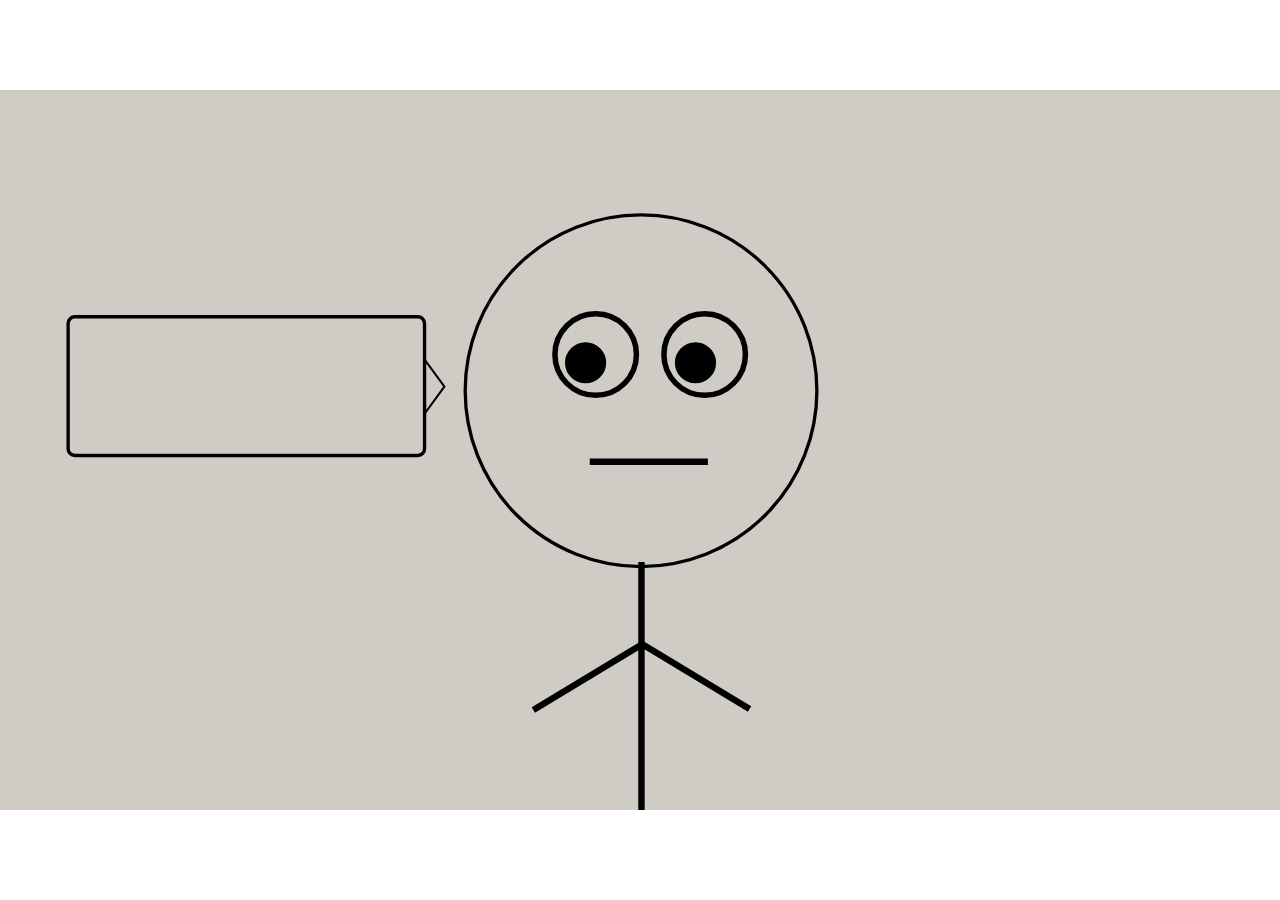
==== index.html @ bff21856 "Placeholders added" ====
<!DOCTYPE html>
<html lang="DA">

<head>
    <meta charset="utf-8">
    <meta name="viewport" content="width=device-width, initial-scale=1.0">
    <link rel="stylesheet" href="style.css">
    <title>Sex & Samfund - Gruppe 12</title>
</head>

<body>
    <div id="screen">
        <div id="start_screen">
        </div>
        <div id="settings_screen">
        </div>
        <div id="game_screen">
            <div id="character"></div>
            <div id="boble_1"></div>
            <div id="boble_2"></div>
            <div id="boble_3"></div>
            <div id="boble_4"></div>
            <div id="timer"></div>
            <div id="snak_o_meter"></div>
        </div>
        <div id="gameover_screen">
        </div>
        <div id="levelcomplete_screen">
        </div>
    </div>
</body>

</html>
---- style.css ----
html,
body {
    margin: 0;
    padding: 0;
    height: 100vh;
}

#screen {
    /* @see https://stackoverflow.com/a/20593342/1155596 */
    width: 100vw;
    height: 56.25vw;
    max-height: 100vh;
    max-width: 177.78vh;
    margin: auto;
    position: absolute;
    top: 0;
    bottom: 0;
    left: 0;
    right: 0;
    overflow: hidden;
    background-color: #CFCCC6;
}

img {
    width: 100%;
}

.hidden {
    display: none;
}

#character {
    background-image: url(elements/boy.svg);
    background-size: cover;
    height: 90%;
    width: 30%;
    position: absolute;
    top: 15%;
    left: 35%;
}

#boble_1 {
    background-image: url(elements/boble_left.svg);
    background-size: cover;
    height: 23%;
    width: 30%;
    position: absolute;
    top: 30%;
    left: 5%;
}

#boble_2 {
    background-image: url(elements/boble_left.svg);
}

#boble_3 {
    background-image: url(elements/boble_right.svg);
}

#boble_4 {
    background-image: url(elements/boble_right.svg);
}
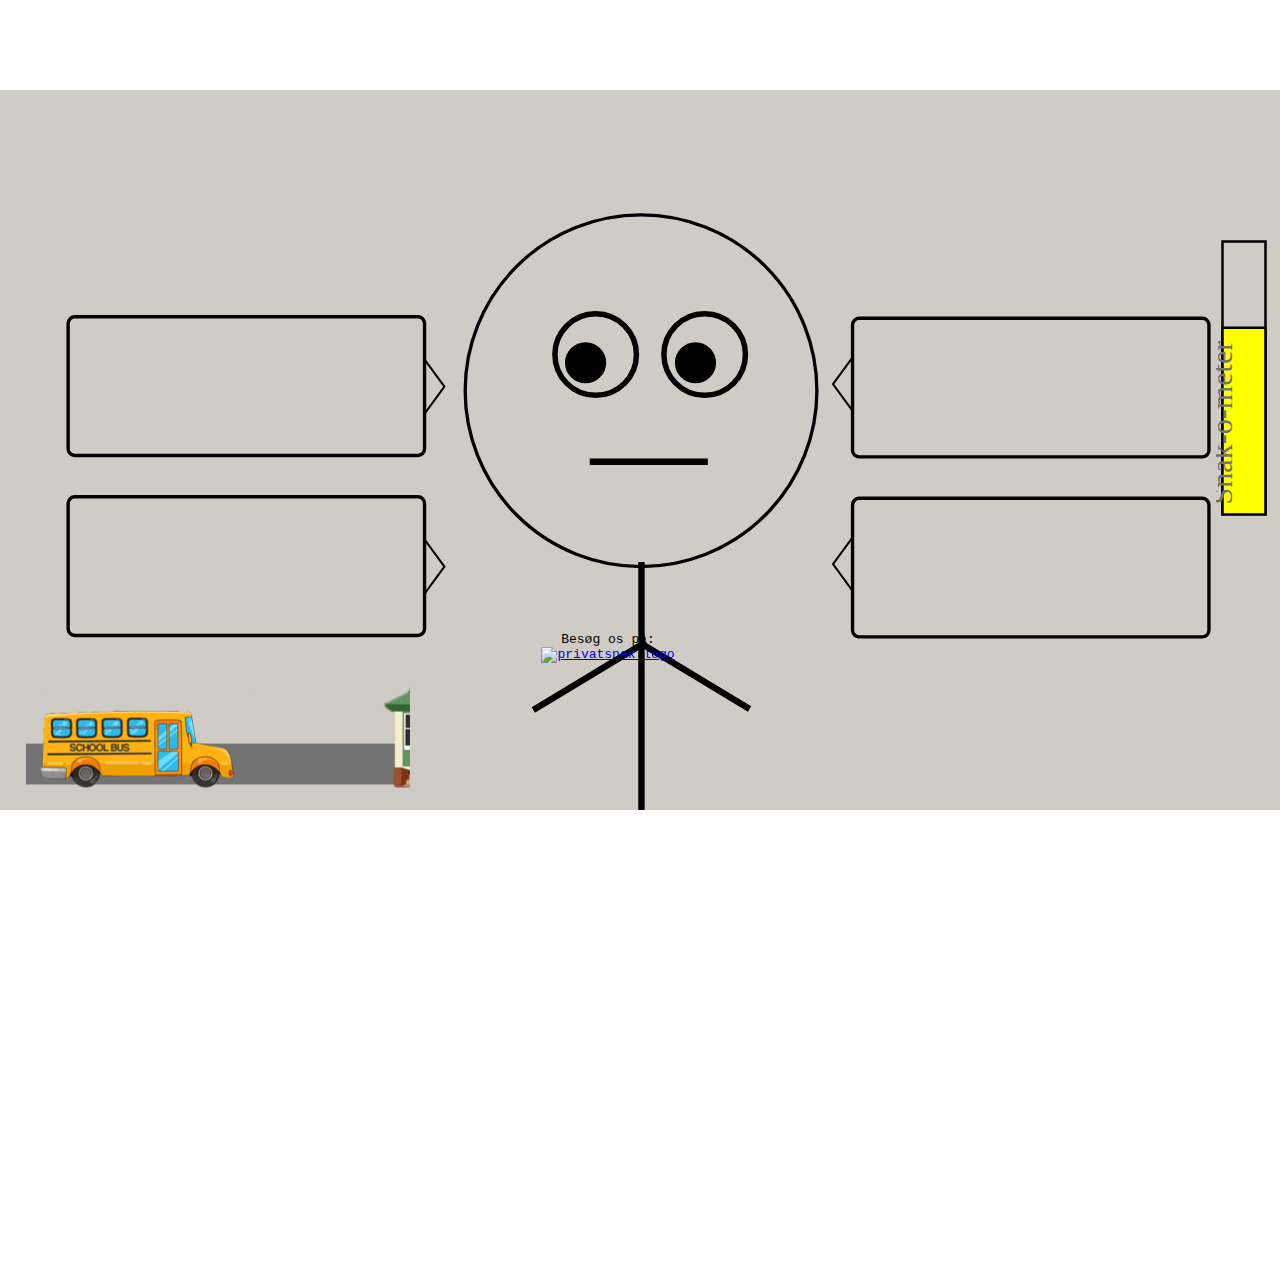
==== commit 8eaf1fff: "test" ====
--- a/index.html
+++ b/index.html
@@ -5,15 +5,13 @@
     <meta charset="utf-8">
     <meta name="viewport" content="width=device-width, initial-scale=1.0">
     <link rel="stylesheet" href="style.css">
-    <title>Sex & Samfund - Gruppe 12</title>
+    <title>Sex &amp; Samfund - Gruppe 12</title>
 </head>
 
 <body>
     <div id="screen">
-        <div id="start_screen">
-        </div>
-        <div id="settings_screen">
-        </div>
+
+
         <div id="game_screen">
             <div id="character"></div>
             <div id="boble_1"></div>
@@ -22,12 +20,84 @@
             <div id="boble_4"></div>
             <div id="timer"></div>
             <div id="snak_o_meter"></div>
+
+
         </div>
-        <div id="gameover_screen">
+
+
+        <div id="about_screen">
+            <div id="next" class="click"></div>
         </div>
-        <div id="levelcomplete_screen">
+
+
+        <div id="start_screen">
+            <div id="play_but" class="click"></div>
+            <div id="settings_but" class="click"></div>
+            <div id="visit_us1">
+                Besøg os på:
+                <a href="http://privatsnak.dk/">
+                    <img src="elements/privatsnaklogo.svg" alt="privatsnak logo" height="42" width="42" target="_blank">
+                </a>
+
+
+                <!--       <a href="http://privatsnak.dk/" target="_blank">Besøg os på privatsnak.dk</a>-->
+
+
+            </div>
+        </div>
+
+
+
+
+
+        <div id="settings_screen" class="hidden">
+            <div id="music" class="click on"></div>
+            <div id="sfx" class="click on"></div>
+            <div id="settings_exit" class="click"></div>
+        </div>
+
+
+        <div id="gameover_screen" class="hidden">
+            <div id="playagain1" class="click"></div>
+            <div id="visit_us2">
+                Besøg os på:
+                <a href="http://privatsnak.dk/">
+                    <img src="elements/privatsnaklogo.svg" alt="privatsnak logo" height="42" width="42">
+                </a>
+
+
+                <!--       <a href="http://privatsnak.dk/" target="_blank">Besøg os på privatsnak.dk</a>-->
+            </div>
+        </div>
+
+
+
+        <div id="levelcomplete_screen" class="hidden">
+            <div id="playagain2" class="click"></div>
+            <div id="visit_us3">
+                Besøg os på:
+                <a href="http://privatsnak.dk/">
+                    <img src="elements/privatsnaklogo.svg" alt="privatsnak logo" height="42" width="42" target="_blank">
+                </a>
+
+
+                <!--       <a href="http://privatsnak.dk/" target="_blank">Besøg os på privatsnak.dk</a>-->
+
+
+            </div>
         </div>
     </div>
+
+
+    <audio src="elements/music_01.mp3" id="myMusic"></audio>
+
+
+    <audio src="elements/click.mp3" id="sfx1"></audio>
+
+    <audio src="elements/meow.mp3" id="sfx2"></audio>
+
+
+    <script src="script.js"></script>
 </body>
 
 </html>
--- a/style.css
+++ b/style.css
@@ -3,6 +3,9 @@
     margin: 0;
     padding: 0;
     height: 100vh;
+    width: 100vw;
+
+    padding: 10% 45%;
 }
 
 #screen {
@@ -29,6 +32,11 @@
     display: none;
 }
 
+
+#game_screen {}
+
+
+
 #character {
     background-image: url(elements/boy.svg);
     background-size: cover;
@@ -51,12 +59,315 @@
 
 #boble_2 {
     background-image: url(elements/boble_left.svg);
+    background-size: cover;
+    height: 23%;
+    width: 30%;
+    position: absolute;
+    top: 55%;
+    left: 5%;
 }
 
 #boble_3 {
     background-image: url(elements/boble_right.svg);
+    background-size: cover;
+    height: 23%;
+    width: 30%;
+    position: absolute;
+    top: 30%;
+    left: 65%;
 }
 
 #boble_4 {
     background-image: url(elements/boble_right.svg);
-}
+    background-size: cover;
+    height: 23%;
+    width: 30%;
+    position: absolute;
+    top: 55%;
+    left: 65%;
+}
+
+
+/*ANNALEES KODE*/
+
+.fade_out {
+    animation-name: fade_out_kf;
+    animation-duration: 1s;
+    animation-iteration-count: 1;
+    animation-fill-mode: forwards;
+}
+
+
+@keyframes fade_out_kf {
+
+    0% {
+        opacity: 1;
+    }
+
+    100% {
+        opacity: 0;
+    }
+}
+
+
+.hide {
+    display: none;
+}
+
+
+.click {
+    cursor: pointer;
+}
+
+
+#snak_o_meter {
+    background-image: url(elements/Snak-o-meter.svg);
+    background-size: cover;
+    height: 40%;
+    width: 4%;
+    position: absolute;
+    top: 20%;
+    left: 95%;
+
+}
+
+
+
+
+#timer {
+
+    background-image: url(elements/Timer.svg);
+    background-size: cover;
+    height: 23%;
+    width: 30%;
+    position: absolute;
+    top: 75%;
+    left: 2%;
+
+
+}
+
+
+#start_screen {
+
+    position: absolute;
+    top: 0;
+    left: 0;
+    width: 100%;
+    height: 100%;
+    background-image: url(elements/startskaerm.svg);
+    background-size: 100%;
+
+
+}
+
+
+
+#play_but {
+
+    position: absolute;
+    top: 40%;
+    left: 40%;
+    width: 15%;
+    height: 10%;
+    background-image: url(elements/americaplaybutton.svg);
+    background-size: 100%;
+
+}
+
+#settings_but {
+
+    position: absolute;
+    top: 60%;
+    left: 40%;
+    width: 15%;
+    height: 10%;
+    background-image: url(elements/settingsknap.svg);
+    background-size: 100%;
+
+}
+
+#visit_us1 {
+
+    position: absolute;
+    top: 70%;
+    left: 40%;
+    width: 15%;
+    height: 10%;
+    font-family: monospace;
+    text-align: center;
+    padding-top: 3%;
+
+
+
+}
+
+
+#settings_screen {
+
+    position: absolute;
+    top: 15%;
+    left: 13%;
+    width: 70%;
+    height: 65%;
+    background-image: url(elements/settingsupdated.svg);
+    background-size: 100%;
+
+}
+
+
+#music {
+    position: absolute;
+    top: 37%;
+    width: 4%;
+    height: 8%;
+    background-image: url(elements/settingsroedknap.svg);
+    background-size: 100%;
+
+}
+
+#sfx {
+
+    position: absolute;
+    top: 59%;
+    width: 4%;
+    height: 8%;
+    background-image: url(elements/settingsroedknap.svg);
+    background-size: 100%;
+}
+
+
+.on {
+
+
+    left: 78%;
+}
+
+.off {
+
+
+    left: 63%;
+}
+
+
+#settings_exit {
+    position: absolute;
+    top: 7%;
+    left: 90%;
+    width: 4%;
+    height: 9%;
+    background-image: url(elements/exitknap.svg);
+    background-size: 100%;
+
+
+}
+
+
+#about_screen {
+
+    position: absolute;
+    top: 10%;
+    left: 6%;
+    width: 90%;
+    height: 75%;
+    background-image: url(elements/aboutskaerm.svg);
+    background-size: 100%;
+
+}
+
+
+#next {
+
+    position: absolute;
+    top: 70%;
+    left: 41%;
+    width: 15%;
+    height: 11.5%;
+    background-image: url(elements/americaplaybutton.svg);
+    background-size: 100%;
+
+}
+
+
+
+
+#gameover_screen {
+
+    position: absolute;
+    top: 0;
+    left: 0;
+    width: 100%;
+    height: 100%;
+    background-image: url(elements/gameoverskaerm.svg);
+    background-size: 100%;
+
+}
+
+#visit_us2 {
+
+    position: absolute;
+    top: 70%;
+    left: 40%;
+    width: 15%;
+    height: 10%;
+    font-family: monospace;
+    text-align: center;
+    padding-top: 3%;
+
+
+
+}
+
+#playagain1 {
+    position: absolute;
+    top: 50%;
+    left: 40%;
+    width: 15%;
+    height: 10%;
+    background-image: url(elements/playagainknap.svg);
+    background-size: 100%;
+
+}
+
+
+#levelcomplete_screen {
+
+    position: absolute;
+    top: 0;
+    left: 0;
+    width: 100%;
+    height: 100%;
+    background-image: url(elements/vinderskaerm.svg);
+    background-size: 100%;
+
+}
+
+#visit_us3 {
+
+    position: absolute;
+    top: 70%;
+    left: 40%;
+    width: 15%;
+    height: 10%;
+    font-family: monospace;
+    text-align: center;
+    padding-top: 3%;
+
+
+
+}
+
+#playagain2 {
+    position: absolute;
+    top: 50%;
+    left: 40%;
+    width: 15%;
+    height: 11.5%;
+    background-image: url(elements/playagainknap.svg);
+    background-size: 100%;
+
+}
+
+
+
+/*ANNALEES KODE SLUT*/
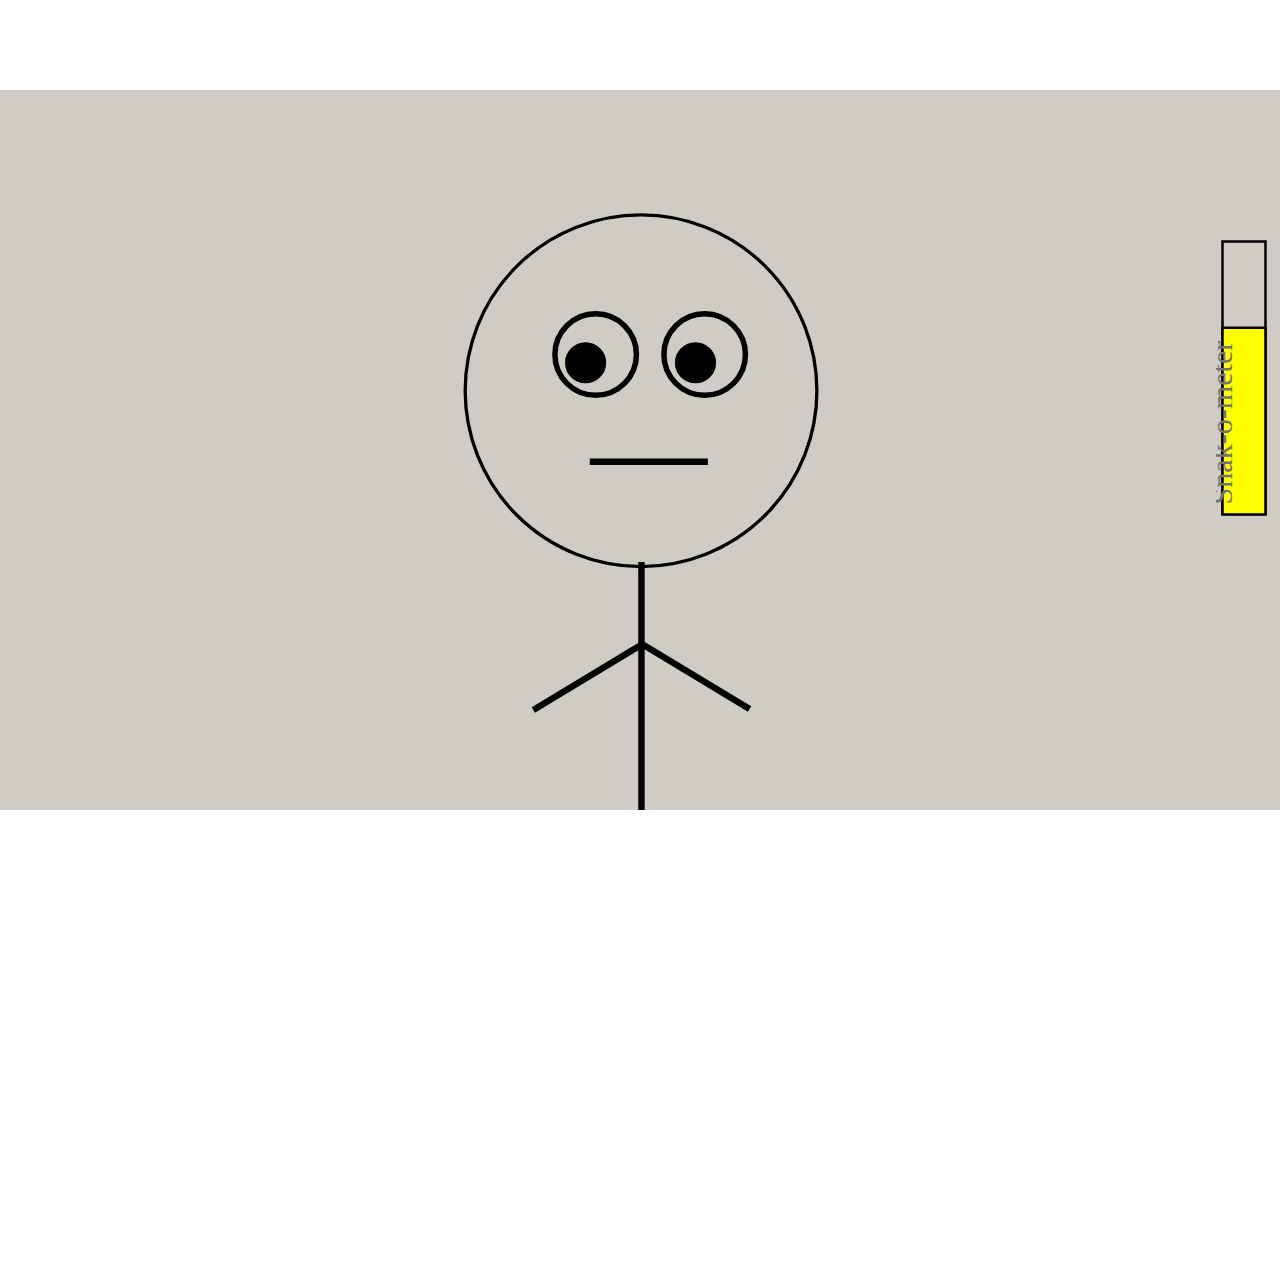
==== commit 2dc01786: "Lyd- og musik-forslag indsat, dokumentationssite opdateret med påbegyndt assetliste" ====
--- a/index.html
+++ b/index.html
@@ -10,93 +10,80 @@
 
 <body>
     <div id="screen">
-
+        <div id="screen_background"></div>
 
         <div id="game_screen">
+
             <div id="character"></div>
-            <div id="boble_1"></div>
-            <div id="boble_2"></div>
-            <div id="boble_3"></div>
-            <div id="boble_4"></div>
-            <div id="timer"></div>
-            <div id="snak_o_meter"></div>
+            <div id="mouth" class="mouth_3"></div>
+            <div id="table"></div>
+            <div id="triangle_1" class="triangle"></div>
+            <div id="triangle_2" class="triangle"></div>
+            <div id="triangle_3" class="triangle"></div>
+            <div id="triangle_4" class="triangle"></div>
 
-
+            <div id="mom_bubble_container" class="mom_start"></div>
+            <div id="bubbles">
+                <div id="bubble_container_1" class="bubble_container click bubble_1"></div>
+                <div id="bubble_container_2" class="bubble_container click bubble_1"></div>
+                <div id="bubble_container_3" class="bubble_container click bubble_1"></div>
+                <div id="bubble_container_4" class="bubble_container click bubble_1"></div>
+            </div>
+            <div id="house"></div>
+            <div id="bus" class="bus_1"></div>
+            <div id="snak_o_meter" class="points_6"></div>
         </div>
 
 
-        <div id="about_screen">
-            <div id="next" class="click"></div>
+        <div id="pop_screen"></div>
+        <div id="about_screen" class="hidden">
+            <div id="about_text"></div>
+            <div id="play_boy" class="click"></div>
+            <div id="play_girl" class="click"></div>
         </div>
 
 
-        <div id="start_screen">
-            <div id="play_but" class="click"></div>
-            <div id="settings_but" class="click"></div>
-            <div id="visit_us1">
-                Besøg os på:
-                <a href="http://privatsnak.dk/">
-                    <img src="elements/privatsnaklogo.svg" alt="privatsnak logo" height="42" width="42" target="_blank">
-                </a>
-
-
-                <!--       <a href="http://privatsnak.dk/" target="_blank">Besøg os på privatsnak.dk</a>-->
-
-
-            </div>
+        <div id="start_elements">
+            <div id="title"></div>
+            <div id="play_but" class="click button"></div>
+            <div id="settings_but" class="click button"></div>
+            <div id="visit_but" class="click logo_link button"><a href="http://privatsnak.dk/" target="_blank"></a></div>
+            <div class="logo click logo_link"><a href="http://privatsnak.dk/" target="_blank"></a></div>
         </div>
 
 
-
-
-
-        <div id="settings_screen" class="hidden">
-            <div id="music" class="click on"></div>
-            <div id="sfx" class="click on"></div>
-            <div id="settings_exit" class="click"></div>
+        <div id="settings_elements" class="hidden">
+            <div id="settings"></div>
+            <div id="music" class="click on button"></div>
+            <div id="sfx" class="click on button"></div>
+            <div id="settings_exit button" class="click"></div>
+            <div class="logo click logo_link"><a href="http://privatsnak.dk/" target="_blank"></a></div>
         </div>
 
 
-        <div id="gameover_screen" class="hidden">
-            <div id="playagain1" class="click"></div>
-            <div id="visit_us2">
-                Besøg os på:
-                <a href="http://privatsnak.dk/">
-                    <img src="elements/privatsnaklogo.svg" alt="privatsnak logo" height="42" width="42">
-                </a>
-
-
-                <!--       <a href="http://privatsnak.dk/" target="_blank">Besøg os på privatsnak.dk</a>-->
-            </div>
+        <div id="gameover_elements" class="hidden">
+            <div id="gameover_text"></div>
+            <div id="gameover_play_again" class="click button"></div>
+            <div id="gameover_visit_but" class="click logo_link button"><a href="http://privatsnak.dk/" target="_blank"></a></div>
         </div>
 
+        <div id="levelcomplete_elements" class="hidden">
+            <div id="levelcomplete_text"></div>
+            <div id="levelcomplete_play_again" class="click button"></div>
+            <div id="levelcomplete_visit_but" class="click logo_link button"><a href="http://privatsnak.dk/" target="_blank"></a></div>
 
-
-        <div id="levelcomplete_screen" class="hidden">
-            <div id="playagain2" class="click"></div>
-            <div id="visit_us3">
-                Besøg os på:
-                <a href="http://privatsnak.dk/">
-                    <img src="elements/privatsnaklogo.svg" alt="privatsnak logo" height="42" width="42" target="_blank">
-                </a>
-
-
-                <!--       <a href="http://privatsnak.dk/" target="_blank">Besøg os på privatsnak.dk</a>-->
-
-
-            </div>
         </div>
     </div>
 
+    <div id="audio">
+        <audio src="elements/bgmusik.mp3" id="myMusic"></audio>
+        <audio src="elements/click.mp3" id="click"></audio>
+        <audio src="elements/morgisper.mp3" id="sfx1"></audio>
+        <audio src="elements/drenghmm.mp3" id="sfx2"></audio>
+        <audio src="elements/bus1.mp3" id="gosound"></audio>
+        <audio src="elements/bus2.mp3" id="winsound"></audio>
 
-    <audio src="elements/music_01.mp3" id="myMusic"></audio>
-
-
-    <audio src="elements/click.mp3" id="sfx1"></audio>
-
-    <audio src="elements/meow.mp3" id="sfx2"></audio>
-
-
+    </div>
     <script src="script.js"></script>
 </body>
 
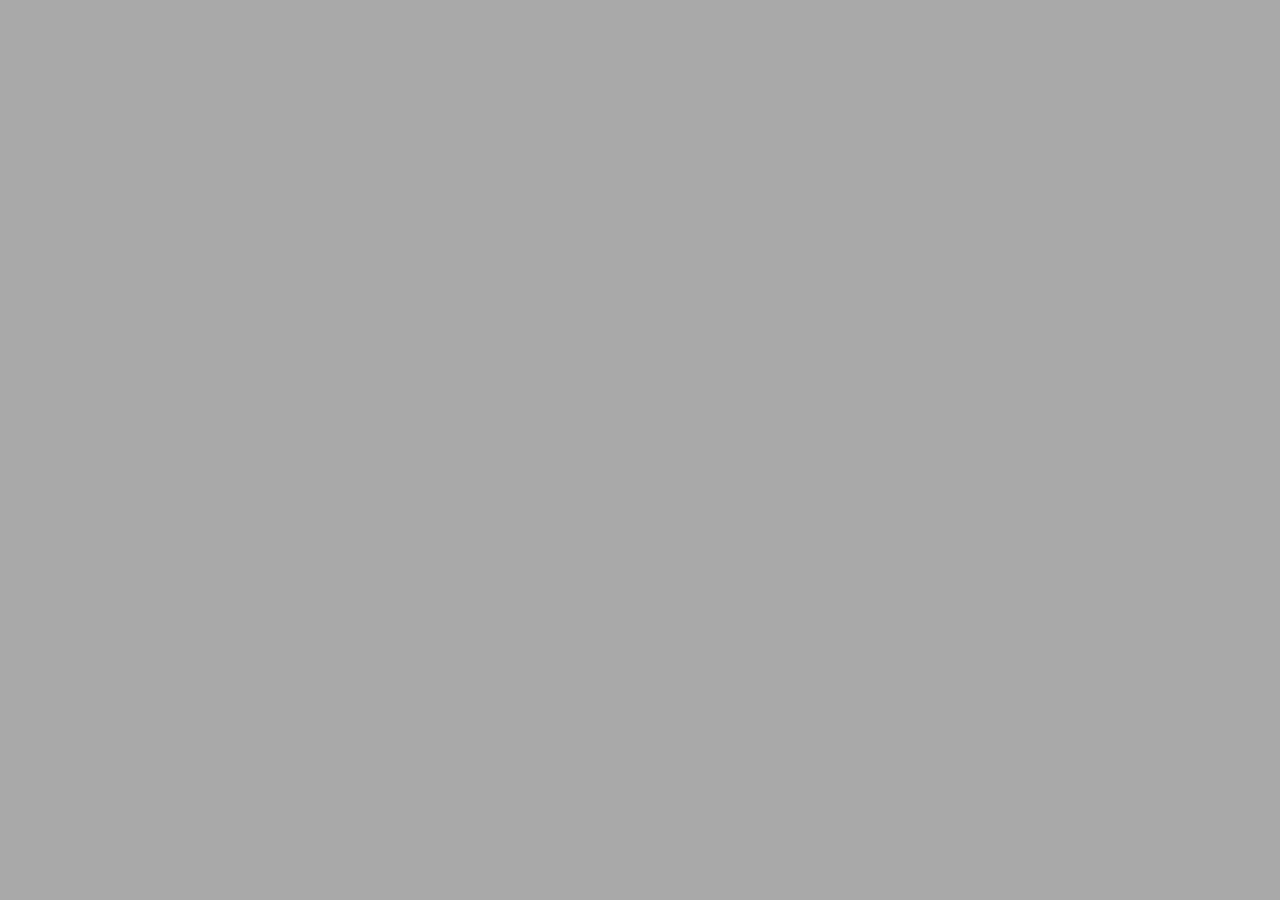
==== commit 4ab192b9: "Hover on buttons, more "intimate" answers" ====
--- a/index.html
+++ b/index.html
@@ -5,6 +5,15 @@
     <meta charset="utf-8">
     <meta name="viewport" content="width=device-width, initial-scale=1.0">
     <link rel="stylesheet" href="style.css">
+    <meta name="robots" content="noindex">
+
+    <link rel="apple-touch-icon" sizes="180x180" href="elements/apple-touch-icon.png">
+    <link rel="icon" type="image/png" sizes="32x32" href="elements/favicon-32x32.png">
+    <link rel="icon" type="image/png" sizes="16x16" href="elements/favicon-16x16.png">
+    <meta name="msapplication-TileColor" content="#da532c">
+    <meta name="theme-color" content="#ffffff">
+
+
     <title>Sex &amp; Samfund - Gruppe 12</title>
 </head>
 
@@ -38,12 +47,12 @@
         <div id="pop_screen"></div>
         <div id="about_screen" class="hidden">
             <div id="about_text"></div>
-            <div id="play_boy" class="click"></div>
-            <div id="play_girl" class="click"></div>
+            <div id="play_boy" class="click button"></div>
+            <div id="play_girl" class="click button"></div>
         </div>
 
 
-        <div id="start_elements">
+        <div id="start_elements" class="hidden">
             <div id="title"></div>
             <div id="play_but" class="click button"></div>
             <div id="settings_but" class="click button"></div>
@@ -56,7 +65,7 @@
             <div id="settings"></div>
             <div id="music" class="click on button"></div>
             <div id="sfx" class="click on button"></div>
-            <div id="settings_exit button" class="click"></div>
+            <div id="settings_exit" class="click button"></div>
             <div class="logo click logo_link"><a href="http://privatsnak.dk/" target="_blank"></a></div>
         </div>
 
--- a/style.css
+++ b/style.css
@@ -1,11 +1,12 @@
+/* HTML */
+
 html,
 body {
     margin: 0;
     padding: 0;
     height: 100vh;
     width: 100vw;
-
-    padding: 10% 45%;
+    background-color: darkgrey;
 }
 
 #screen {
@@ -21,72 +22,364 @@
     left: 0;
     right: 0;
     overflow: hidden;
-    background-color: #CFCCC6;
+}
+
+#screen_background {
+    height: 100%;
+    width: 100%;
+    background-image: url("elements/game_background.svg");
+    background-size: cover;
+    opacity: 0.8;
 }
 
 img {
     width: 100%;
 }
 
+/* MAIN CLASSES */
+
 .hidden {
     display: none;
 }
 
-
-#game_screen {}
-
-
+.click {
+    cursor: pointer;
+}
+
+/* STATIC GAME ELEMENTS */
 
 #character {
-    background-image: url(elements/boy.svg);
-    background-size: cover;
-    height: 90%;
+    background-size: contain;
+    background-repeat: no-repeat;
+    height: 60%;
     width: 30%;
     position: absolute;
     top: 15%;
     left: 35%;
 }
 
-#boble_1 {
-    background-image: url(elements/boble_left.svg);
-    background-size: cover;
+.boy {
+    background-image: url(elements/character_boy.svg);
+}
+
+.girl {
+    background-image: url(elements/character_girl.svg);
+}
+
+#table {
+    background-image: url(elements/table.svg);
+    background-size: contain;
+    height: 40%;
+    width: 80%;
+    position: absolute;
+    bottom: -1%;
+    left: 10%;
+    background-repeat: no-repeat;
+}
+
+.triangle {
+    background-size: contain;
+    background-repeat: no-repeat;
+    height: 6%;
+    width: 6%;
+    position: absolute;
+}
+
+#triangle_1 {
+    background-image: url(elements/triangle_left.svg);
+    top: 35%;
+    left: 25%;
+}
+
+#triangle_2 {
+    background-image: url(elements/triangle_left.svg);
+    top: 62%;
+    left: 25%;
+}
+
+#triangle_3 {
+    background-image: url(elements/triangle_right.svg);
+    top: 35%;
+    right: 25%;
+}
+
+#triangle_4 {
+    background-image: url(elements/triangle_right.svg);
+    top: 62%;
+    right: 25%;
+}
+
+/* MOUTHS */
+
+#mouth {
+    background-size: contain;
+    background-repeat: no-repeat;
+    height: 5%;
+    width: 10%;
+    position: absolute;
+    top: 42%;
+    left: 44%;
+}
+
+.mouth_1 {
+    background-image: url(elements/mouth_1.svg);
+}
+
+.mouth_2 {
+    background-image: url(elements/mouth_2.svg);
+}
+
+.mouth_3 {
+    background-image: url(elements/mouth_3.svg);
+}
+
+.mouth_4 {
+    background-image: url(elements/mouth_4.svg);
+}
+
+.mouth_5 {
+    background-image: url(elements/mouth_5.svg);
+}
+
+/* MOM BUBBLES */
+
+#mom_bubble_container {
+    background-size: contain;
+    background-repeat: no-repeat;
+    height: 15%;
+    width: 36%;
+    position: absolute;
+    top: 0;
+    left: 32%;
+}
+
+.mom_start {
+    background-image: url(elements/mom_start.svg);
+}
+
+.mom_bubble_1 {
+    background-image: url(elements/mom_1.svg);
+}
+
+.mom_bubble_2 {
+    background-image: url(elements/mom_2.svg);
+}
+
+.mom_bubble_3 {
+    background-image: url(elements/mom_3.svg);
+}
+
+
+/* TEXT BUBBLES */
+
+.bubble_container {
+    background-size: contain;
+    background-repeat: no-repeat;
+    height: 20%;
+    width: 28%;
+    position: absolute;
+}
+
+#bubble_container_1 {
+    top: 16%;
+    left: 7%;
+}
+
+#bubble_container_2 {
+    top: 43%;
+    left: 7%;
+}
+
+#bubble_container_3 {
+    top: 16%;
+    right: 7%;
+}
+
+#bubble_container_4 {
+    top: 43%;
+    left: 65%;
+}
+
+.bubble_1 {
+    background-image: url("elements/bubble_1.svg");
+}
+
+.bubble_2 {
+    background-image: url("elements/bubble_2.svg");
+}
+
+.bubble_3 {
+    background-image: url("elements/bubble_3.svg");
+}
+
+.bubble_4 {
+    background-image: url("elements/bubble_4.svg");
+}
+
+.bubble_5 {
+    background-image: url("elements/bubble_5.svg");
+}
+
+.bubble_6 {
+    background-image: url("elements/bubble_6.svg");
+}
+
+.bubble_7 {
+    background-image: url("elements/bubble_7.svg");
+}
+
+.bubble_8 {
+    background-image: url("elements/bubble_8.svg");
+}
+
+.bubble_9 {
+    background-image: url("elements/bubble_9.svg");
+}
+
+.bubble_10 {
+    background-image: url("elements/bubble_10.svg");
+}
+
+.bubble_11 {
+    background-image: url("elements/bubble_11.svg");
+}
+
+.bubble_12 {
+    background-image: url("elements/bubble_12.svg");
+}
+
+.bubble_13 {
+    background-image: url("elements/bubble_13.svg");
+}
+
+.bubble_14 {
+    background-image: url("elements/bubble_14.svg");
+}
+
+.bubble_15 {
+    background-image: url("elements/bubble_15.svg");
+}
+
+.bubble_16 {
+    background-image: url("elements/bubble_16.svg");
+}
+
+
+/* TIMER */
+
+#house {
+    background-image: url(elements/house.svg);
+    background-size: contain;
+    background-repeat: no-repeat;
     height: 23%;
     width: 30%;
     position: absolute;
-    top: 30%;
-    left: 5%;
-}
-
-#boble_2 {
-    background-image: url(elements/boble_left.svg);
-    background-size: cover;
-    height: 23%;
-    width: 30%;
-    position: absolute;
-    top: 55%;
-    left: 5%;
-}
-
-#boble_3 {
-    background-image: url(elements/boble_right.svg);
-    background-size: cover;
-    height: 23%;
-    width: 30%;
-    position: absolute;
-    top: 30%;
-    left: 65%;
-}
-
-#boble_4 {
-    background-image: url(elements/boble_right.svg);
-    background-size: cover;
-    height: 23%;
-    width: 30%;
-    position: absolute;
-    top: 55%;
-    left: 65%;
-}
-
+    bottom: 2%;
+    left: 1%;
+}
+
+#bus {
+    background-image: url(elements/bus.svg);
+    background-size: contain;
+    background-repeat: no-repeat;
+    height: 9%;
+    width: 12%;
+    position: absolute;
+    bottom: 3%;
+}
+
+.bus_1 {
+    left: 2%;
+}
+
+.bus_2 {
+    left: 3%;
+}
+
+.bus_3 {
+    left: 6%;
+}
+
+.bus_4 {
+    left: 9%;
+}
+
+.bus_5 {
+    left: 12%;
+}
+
+.bus_6 {
+    left: 15%;
+}
+
+.bus_7 {
+    left: 18%;
+}
+
+
+/* SNAK-O-METER */
+
+#snak_o_meter {
+    background-size: contain;
+    background-repeat: no-repeat;
+    height: 55%;
+    width: 5%;
+    position: absolute;
+    top: 10%;
+    right: 0.5%;
+}
+
+.points_0 {
+    background-image: url(elements/points_0.svg);
+}
+
+.points_1 {
+    background-image: url(elements/points_1.svg);
+}
+
+.points_2 {
+    background-image: url(elements/points_2.svg);
+}
+
+.points_3 {
+    background-image: url(elements/points_3.svg);
+}
+
+.points_4 {
+    background-image: url(elements/points_4.svg);
+}
+
+.points_5 {
+    background-image: url(elements/points_5.svg);
+}
+
+.points_6 {
+    background-image: url(elements/points_6.svg);
+}
+
+.points_7 {
+    background-image: url(elements/points_7.svg);
+}
+
+.points_8 {
+    background-image: url(elements/points_8.svg);
+}
+
+.points_9 {
+    background-image: url(elements/points_9.svg);
+}
+
+.points_10 {
+    background-image: url(elements/points_10.svg);
+}
+
+.points_11 {
+    background-image: url(elements/points_11.svg);
+}
+
+.points_12 {
+    background-image: url(elements/points_12.svg);
+}
 
 /*ANNALEES KODE*/
 
@@ -109,85 +402,350 @@
     }
 }
 
-
-.hide {
-    display: none;
-}
-
-
-.click {
-    cursor: pointer;
-}
-
-
-#snak_o_meter {
-    background-image: url(elements/Snak-o-meter.svg);
-    background-size: cover;
-    height: 40%;
-    width: 4%;
-    position: absolute;
-    top: 20%;
-    left: 95%;
-
-}
-
-
-
-
-#timer {
-
-    background-image: url(elements/Timer.svg);
-    background-size: cover;
+.fade_in {
+    animation-name: fade_in_kf;
+    animation-duration: 1s;
+    animation-iteration-count: 1;
+    animation-fill-mode: forwards;
+}
+
+
+@keyframes fade_in_kf {
+
+    0% {
+        opacity: 0;
+    }
+
+    100% {
+        opacity: 1;
+    }
+}
+
+/* POP SCREENS */
+
+#pop_screen {
+    position: absolute;
+    top: 5%;
+    left: 5%;
+    width: 90%;
+    height: 85%;
+    background-image: url(elements/start_background.svg);
+    background-size: contain;
+    background-repeat: no-repeat;
+}
+
+.logo {
+    position: absolute;
+    top: 10%;
+    left: 78%;
+    width: 23%;
     height: 23%;
+    background-image: url(elements/privatsnak_logo.svg);
+    background-size: contain;
+    background-repeat: no-repeat;
+}
+
+.logo_link a {
+    display: inline-block;
+    width: 100%;
+    height: 100%;
+}
+
+
+/* START */
+
+#start_elements {
+    position: absolute;
+    top: 5%;
+    left: 5%;
+    width: 90%;
+    height: 90%;
+}
+
+#title {
+    position: absolute;
+    top: 10%;
+    left: 25%;
+    width: 50%;
+    height: 15%;
+    background-image: url("elements/skal_vi_snakke.svg");
+    background-size: contain;
+    background-repeat: no-repeat;
+}
+
+.button {
+    position: absolute;
     width: 30%;
-    position: absolute;
-    top: 75%;
-    left: 2%;
-
-
-}
-
-
-#start_screen {
+    height: 13%;
+    background-size: contain;
+    background-repeat: no-repeat;
+}
+
+.button:hover {
+    width: 34%;
+    height: 17%;
+}
+
+#play_but {
+    top: 30%;
+    left: 35%;
+    background-image: url(elements/start_button.svg);
+}
+
+#play_but:hover {
+    left: 33%;
+}
+
+#settings_but {
+    position: absolute;
+    top: 46%;
+    left: 35%;
+    background-image: url(elements/settings_button.svg);
+}
+
+#settings_but:hover {
+    left: 33%;
+    top: 45%;
+}
+
+#visit_but {
+    position: absolute;
+    top: 62%;
+    left: 35%;
+    background-image: url(elements/visit_button.svg);
+}
+
+#visit_but:hover {
+    left: 33%;
+}
+
+
+/* SETTINGS */
+
+#settings {
+    position: absolute;
+    top: 10%;
+    left: 25%;
+    width: 50%;
+    height: 15%;
+    background-image: url("elements/indstillinger.svg");
+    background-size: contain;
+    background-repeat: no-repeat;
+}
+
+#settings_elements {
+    position: absolute;
+    top: 5%;
+    left: 5%;
+    width: 90%;
+    height: 90%;
+}
+
+#music {
+    position: absolute;
+    top: 30%;
+    left: 35%;
+    background-size: contain;
+    background-repeat: no-repeat;
+}
+
+#music:hover {
+    left: 33%;
+}
+
+#music.on {
+    background-image: url(elements/music_on.svg);
+}
+
+#music.off {
+    background-image: url(elements/music_off.svg);
+}
+
+#sfx {
+    position: absolute;
+    top: 46%;
+    left: 35%;
+    background-image: url(elements/effects_on.svg);
+    background-size: contain;
+    background-repeat: no-repeat;
+}
+
+#sfx:hover {
+    left: 33%;
+    top: 45%;
+}
+
+#sfx.on {
+    background-image: url(elements/effects_on.svg);
+}
+
+#sfx.off {
+    background-image: url(elements/effects_off.svg);
+}
+
+#settings_exit {
+    position: absolute;
+    top: 62%;
+    left: 35%;
+    background-image: url(elements/back_button.svg);
+    background-size: contain;
+    background-repeat: no-repeat;
+}
+
+#settings_exit:hover {
+    left: 33%;
+}
+
+/* ABOUT */
+
+#about_screen {
+    position: absolute;
+    top: 5%;
+    left: 5%;
+    width: 90%;
+    height: 90%;
+}
+
+#about_text {
+    position: absolute;
+    top: 13%;
+    left: 10%;
+    width: 80%;
+    height: 70%;
+    background-image: url(elements/intro_text.svg);
+    background-size: contain;
+    background-repeat: no-repeat;
+}
+
+#play_boy {
+
+    position: absolute;
+    top: 70%;
+    left: 15%;
+    background-image: url(elements/play_boy_buton.svg);
+    background-size: contain;
+    background-repeat: no-repeat;
+
+}
+
+#play_boy:hover {
+    left: 13%;
+}
+
+#play_girl {
+
+    position: absolute;
+    top: 70%;
+    left: 55%;
+    background-image: url(elements/play_girl_button.svg);
+    background-size: contain;
+    background-repeat: no-repeat;
+
+}
+
+#play_girl:hover {
+    left: 53%;
+}
+
+/* GAME OVER*/
+
+#gameover_elements {
+    position: absolute;
+    top: 5%;
+    left: 5%;
+    width: 90%;
+    height: 90%;
+}
+
+#gameover_text {
+    position: absolute;
+    top: 13%;
+    left: 10%;
+    width: 80%;
+    height: 70%;
+    background-image: url(elements/gameover_text.svg);
+    background-size: contain;
+    background-repeat: no-repeat;
+}
+
+#gameover_play_again {
+    top: 70%;
+    left: 15%;
+    background-image: url(elements/play_again_button.svg);
+}
+
+#gameover_play_again:hover {
+    left: 13%;
+}
+
+#gameover_visit_but {
+    top: 70%;
+    left: 55%;
+    background-image: url(elements/visit_button.svg);
+}
+
+#gameover_visit_but:hover {
+    left: 53%;
+}
+
+
+/* LEVEL COMPLETE */
+
+#levelcomplete_elements {
+    position: absolute;
+    top: 5%;
+    left: 5%;
+    width: 90%;
+    height: 90%;
+}
+
+#levelcomplete_text {
+    position: absolute;
+    top: 13%;
+    left: 10%;
+    width: 80%;
+    height: 70%;
+    background-image: url(elements/level_complete_text.svg);
+    background-size: contain;
+    background-repeat: no-repeat;
+}
+
+#levelcomplete_play_again {
+    top: 70%;
+    left: 15%;
+    background-image: url(elements/play_again_button.svg);
+}
+
+#levelcomplete_play_again:hover {
+    left: 13%;
+}
+
+#levelcomplete_visit_but {
+    top: 70%;
+    left: 55%;
+    background-image: url(elements/visit_button.svg);
+}
+
+#levelcomplete_visit_but:hover {
+    left: 53%;
+}
+
+
+/* wot */
+
+#levelcomplete_screen {
 
     position: absolute;
     top: 0;
     left: 0;
     width: 100%;
     height: 100%;
-    background-image: url(elements/startskaerm.svg);
+    background-image: url(elements/vinderskaerm.svg);
     background-size: 100%;
 
-
-}
-
-
-
-#play_but {
-
-    position: absolute;
-    top: 40%;
-    left: 40%;
-    width: 15%;
-    height: 10%;
-    background-image: url(elements/americaplaybutton.svg);
-    background-size: 100%;
-
-}
-
-#settings_but {
-
-    position: absolute;
-    top: 60%;
-    left: 40%;
-    width: 15%;
-    height: 10%;
-    background-image: url(elements/settingsknap.svg);
-    background-size: 100%;
-
-}
-
-#visit_us1 {
+}
+
+#visit_us3 {
 
     position: absolute;
     top: 70%;
@@ -203,171 +761,6 @@
 }
 
 
-#settings_screen {
-
-    position: absolute;
-    top: 15%;
-    left: 13%;
-    width: 70%;
-    height: 65%;
-    background-image: url(elements/settingsupdated.svg);
-    background-size: 100%;
-
-}
-
-
-#music {
-    position: absolute;
-    top: 37%;
-    width: 4%;
-    height: 8%;
-    background-image: url(elements/settingsroedknap.svg);
-    background-size: 100%;
-
-}
-
-#sfx {
-
-    position: absolute;
-    top: 59%;
-    width: 4%;
-    height: 8%;
-    background-image: url(elements/settingsroedknap.svg);
-    background-size: 100%;
-}
-
-
-.on {
-
-
-    left: 78%;
-}
-
-.off {
-
-
-    left: 63%;
-}
-
-
-#settings_exit {
-    position: absolute;
-    top: 7%;
-    left: 90%;
-    width: 4%;
-    height: 9%;
-    background-image: url(elements/exitknap.svg);
-    background-size: 100%;
-
-
-}
-
-
-#about_screen {
-
-    position: absolute;
-    top: 10%;
-    left: 6%;
-    width: 90%;
-    height: 75%;
-    background-image: url(elements/aboutskaerm.svg);
-    background-size: 100%;
-
-}
-
-
-#next {
-
-    position: absolute;
-    top: 70%;
-    left: 41%;
-    width: 15%;
-    height: 11.5%;
-    background-image: url(elements/americaplaybutton.svg);
-    background-size: 100%;
-
-}
-
-
-
-
-#gameover_screen {
-
-    position: absolute;
-    top: 0;
-    left: 0;
-    width: 100%;
-    height: 100%;
-    background-image: url(elements/gameoverskaerm.svg);
-    background-size: 100%;
-
-}
-
-#visit_us2 {
-
-    position: absolute;
-    top: 70%;
-    left: 40%;
-    width: 15%;
-    height: 10%;
-    font-family: monospace;
-    text-align: center;
-    padding-top: 3%;
-
-
-
-}
-
-#playagain1 {
-    position: absolute;
-    top: 50%;
-    left: 40%;
-    width: 15%;
-    height: 10%;
-    background-image: url(elements/playagainknap.svg);
-    background-size: 100%;
-
-}
-
-
-#levelcomplete_screen {
-
-    position: absolute;
-    top: 0;
-    left: 0;
-    width: 100%;
-    height: 100%;
-    background-image: url(elements/vinderskaerm.svg);
-    background-size: 100%;
-
-}
-
-#visit_us3 {
-
-    position: absolute;
-    top: 70%;
-    left: 40%;
-    width: 15%;
-    height: 10%;
-    font-family: monospace;
-    text-align: center;
-    padding-top: 3%;
-
-
-
-}
-
-#playagain2 {
-    position: absolute;
-    top: 50%;
-    left: 40%;
-    width: 15%;
-    height: 11.5%;
-    background-image: url(elements/playagainknap.svg);
-    background-size: 100%;
-
-}
-
 
 
 /*ANNALEES KODE SLUT*/
